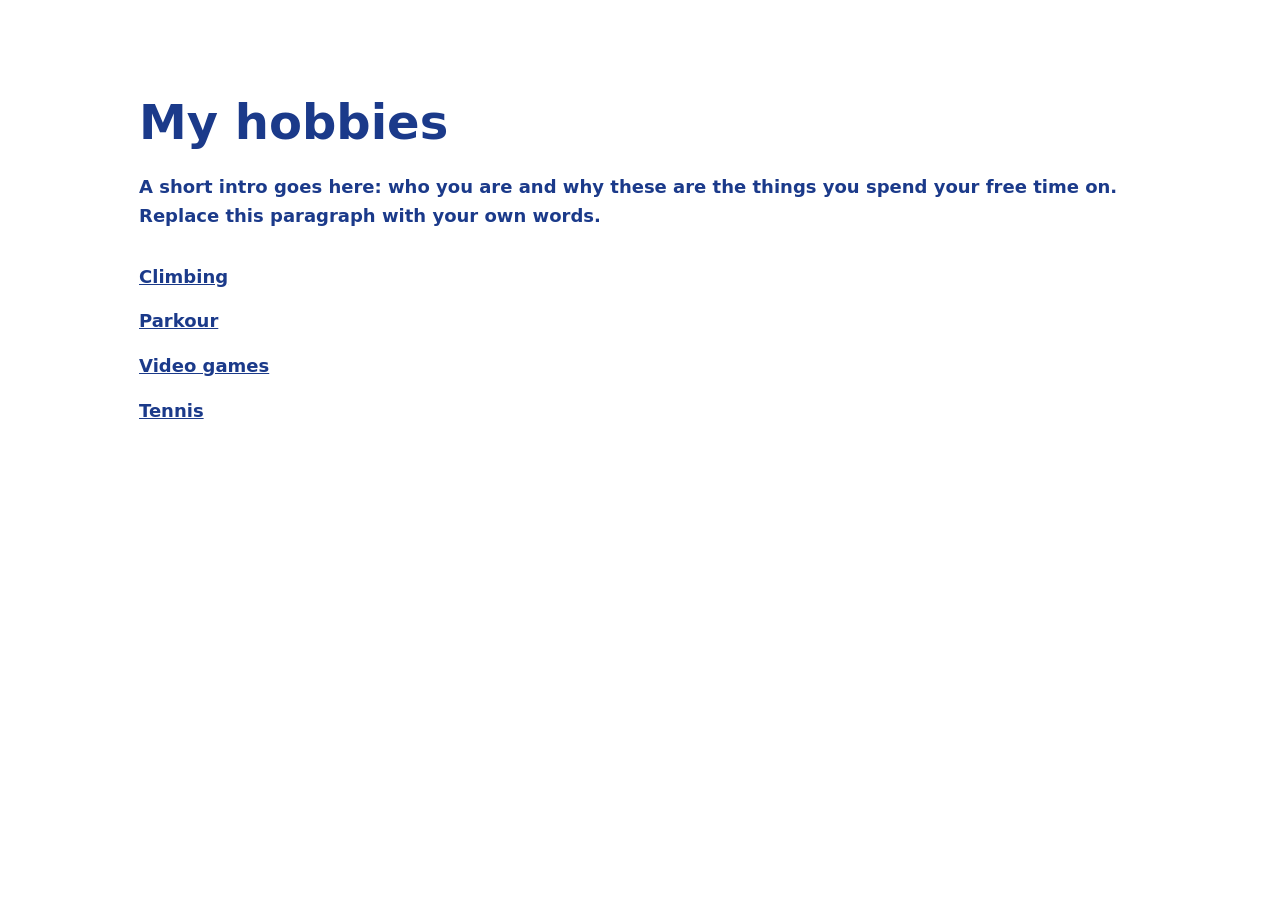
==== index.html @ b64b637e "Add per-hobby image folders and gallery.py Each hobby now has an images/<hobby>/ folder with a capti" ====
<!doctype html>
<html lang="en">
<head>
  <meta charset="utf-8">
  <meta name="viewport" content="width=device-width, initial-scale=1">
  <!-- Change this to your name or whatever you want the browser tab to say. -->
  <title>My hobbies</title>
  <link rel="stylesheet" href="style.css">
</head>
<body class="home">

  <h1>My hobbies</h1>

  <p>
    A short intro goes here: who you are and why these are the things you spend
    your free time on. Replace this paragraph with your own words.
  </p>

  <!--
    Each link goes to its own page. To add a hobby later, copy one of the hobby
    pages, then add another <li> here with its own thumb:<slug>:start/end markers.
    Thumbnails: drop photos into images/<slug>/ and run  python3 gallery.py
    It sets each thumbnail below to that hobby's hero image, rewriting only the
    text between the markers.
  -->
  <ul class="hobby-list">
    <li>
      <a href="climbing.html">
        <!-- thumb:climbing:start -->
        <!-- No photo yet. Add one to images/climbing/ and run python3 gallery.py -->
        <!-- thumb:climbing:end -->
        <span>Climbing</span>
      </a>
    </li>
    <li>
      <a href="parkour.html">
        <!-- thumb:parkour:start -->
        <!-- No photo yet. Add one to images/parkour/ and run python3 gallery.py -->
        <!-- thumb:parkour:end -->
        <span>Parkour</span>
      </a>
    </li>
    <li>
      <a href="video-games.html">
        <!-- thumb:video-games:start -->
        <!-- No photo yet. Add one to images/video-games/ and run python3 gallery.py -->
        <!-- thumb:video-games:end -->
        <span>Video games</span>
      </a>
    </li>
    <li>
      <a href="tennis.html">
        <!-- thumb:tennis:start -->
        <!-- No photo yet. Add one to images/tennis/ and run python3 gallery.py -->
        <!-- thumb:tennis:end -->
        <span>Tennis</span>
      </a>
    </li>
  </ul>

</body>
</html>
---- style.css ----
/* A deliberately small starting point.
   It exists to prove one thing: this file is loading.
   If you can see spacing and a readable line length, the path in index.html works.

   Delete all of it whenever you want. */

:root {
  /* Force a light page: this theme is white background, blue text, and should
     not follow a reader's dark mode setting. */
  color-scheme: light;

  /* The one blue used everywhere: dark enough to read as bold text on white. */
  --blue: #1b3a8a;
}

body {
  font-family: system-ui, -apple-system, "Segoe UI", Roboto, sans-serif;

  /* 65ch caps the line at about 65 characters. Long lines are genuinely hard
     to read, and this single rule does more for legibility than anything else
     in this file. */
  max-width: 65ch;

  margin: 0 auto;
  padding: 4rem 1.5rem;
  line-height: 1.6;
  font-size: 1.125rem;

  /* Blue-and-white theme. Every element inherits colour and weight from body,
     so this one place makes all the text bold blue on a white page. */
  background: #ffffff;
  color: var(--blue);
  font-weight: 700;
}

h1 {
  font-size: 3rem;
  line-height: 1.1;
  margin-bottom: 1.5rem;
  color: var(--blue);
}

p {
  margin-bottom: 1.5rem;
}

h2 {
  font-size: 1.6rem;
  line-height: 1.2;
  margin-top: 3rem;
  margin-bottom: 1rem;
  color: var(--blue);
}

/* Links stay the theme blue but keep their underline, so they read as links
   and not just more bold text. */
a {
  color: var(--blue);
  text-decoration: underline;
}

nav ul {
  list-style: none;
  padding: 0;
  margin: 0 0 1.5rem;
  display: flex;
  flex-wrap: wrap;
  gap: 0.5rem 1rem;
}

section {
  scroll-margin-top: 1.5rem;
}

/* The main page (index.html) carries class="home" and gets a wider column so the
   hobby list has room. Hobby pages keep the plain 65ch body for readable text. */
body.home {
  max-width: 80ch;
}

.hobby-list {
  list-style: none;
  padding: 0;
  margin: 2rem 0;
}

.hobby-list li {
  margin-bottom: 1rem;
}

/* Put the thumbnail and the hobby name on one line. */
.hobby-list a {
  display: flex;
  align-items: center;
  gap: 0.75rem;
}

/* Fix the thumbnail to a square box and crop to fill, so a photo of any shape
   still lines up with the others. */
.hobby-list img {
  width: 64px;
  height: 64px;
  object-fit: cover;
  border-radius: 6px;
}

/* The photo or video at the top of a hobby page: full column width, keeps its
   own aspect ratio. */
img.hero {
  width: 100%;
  height: auto;
  border-radius: 6px;
  margin: 0 0 1.5rem;
}

/* Photo grid on a hobby page. gallery.py fills the <ul class="gallery"> from the
   files in images/<hobby>/. auto-fill makes as many columns as fit, each at
   least 160px wide, so the grid reflows from one column on a phone to several on
   a laptop with no media query. */
.gallery {
  list-style: none;
  padding: 0;
  margin: 0 0 1.5rem;
  display: grid;
  grid-template-columns: repeat(auto-fill, minmax(160px, 1fr));
  gap: 8px;
}

/* Crop each photo to a uniform 4:3 cell instead of stretching it, so mixed
   portrait and landscape shots still line up. */
.gallery img {
  width: 100%;
  aspect-ratio: 4 / 3;
  object-fit: cover;
  border-radius: 6px;
}
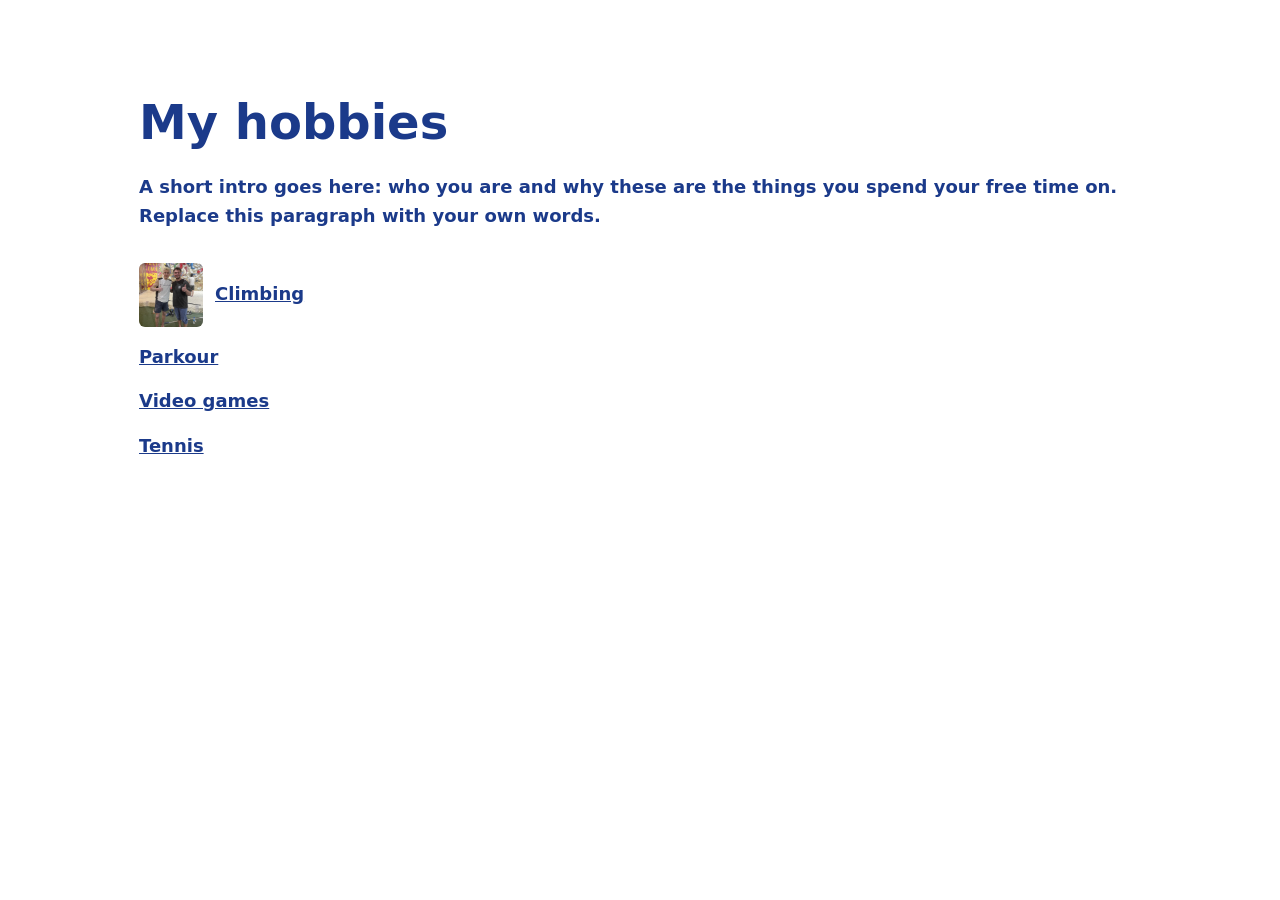
==== commit 1d9a88d9: "Drop hero image, add bottom media grid with video support Hobby pages now put the heading and descri" ====
--- a/index.html
+++ b/index.html
@@ -27,7 +27,7 @@
     <li>
       <a href="climbing.html">
         <!-- thumb:climbing:start -->
-        <!-- No photo yet. Add one to images/climbing/ and run python3 gallery.py -->
+        <img src="images/climbing/4B75F311-D1F3-4174-B4D2-8FD5E62AE08F_1_105_c.jpeg" alt="" width="64" height="64">
         <!-- thumb:climbing:end -->
         <span>Climbing</span>
       </a>
--- a/style.css
+++ b/style.css
@@ -104,13 +104,11 @@
   border-radius: 6px;
 }
 
-/* The photo or video at the top of a hobby page: full column width, keeps its
-   own aspect ratio. */
-img.hero {
-  width: 100%;
-  height: auto;
-  border-radius: 6px;
-  margin: 0 0 1.5rem;
+/* The page description under a hobby heading, from description.txt. Normal
+   weight so it reads as prose against the bold body text. */
+p.lead {
+  font-weight: 400;
+  margin-top: 0;
 }
 
 /* Photo grid on a hobby page. gallery.py fills the <ul class="gallery"> from the
@@ -126,11 +124,24 @@
   gap: 8px;
 }
 
-/* Crop each photo to a uniform 4:3 cell instead of stretching it, so mixed
-   portrait and landscape shots still line up. */
-.gallery img {
+.gallery figure {
+  margin: 0;
+}
+
+/* Crop each photo (and size each video) to a uniform 4:3 cell instead of
+   stretching it, so mixed portrait and landscape shots still line up. */
+.gallery img,
+.gallery video {
   width: 100%;
   aspect-ratio: 4 / 3;
   object-fit: cover;
   border-radius: 6px;
 }
+
+/* The visible caption under a photo, taken from captions.txt. Lighter than the
+   bold body text so it reads as a caption. */
+figcaption {
+  margin-top: 0.4rem;
+  font-size: 0.9rem;
+  font-weight: 400;
+}
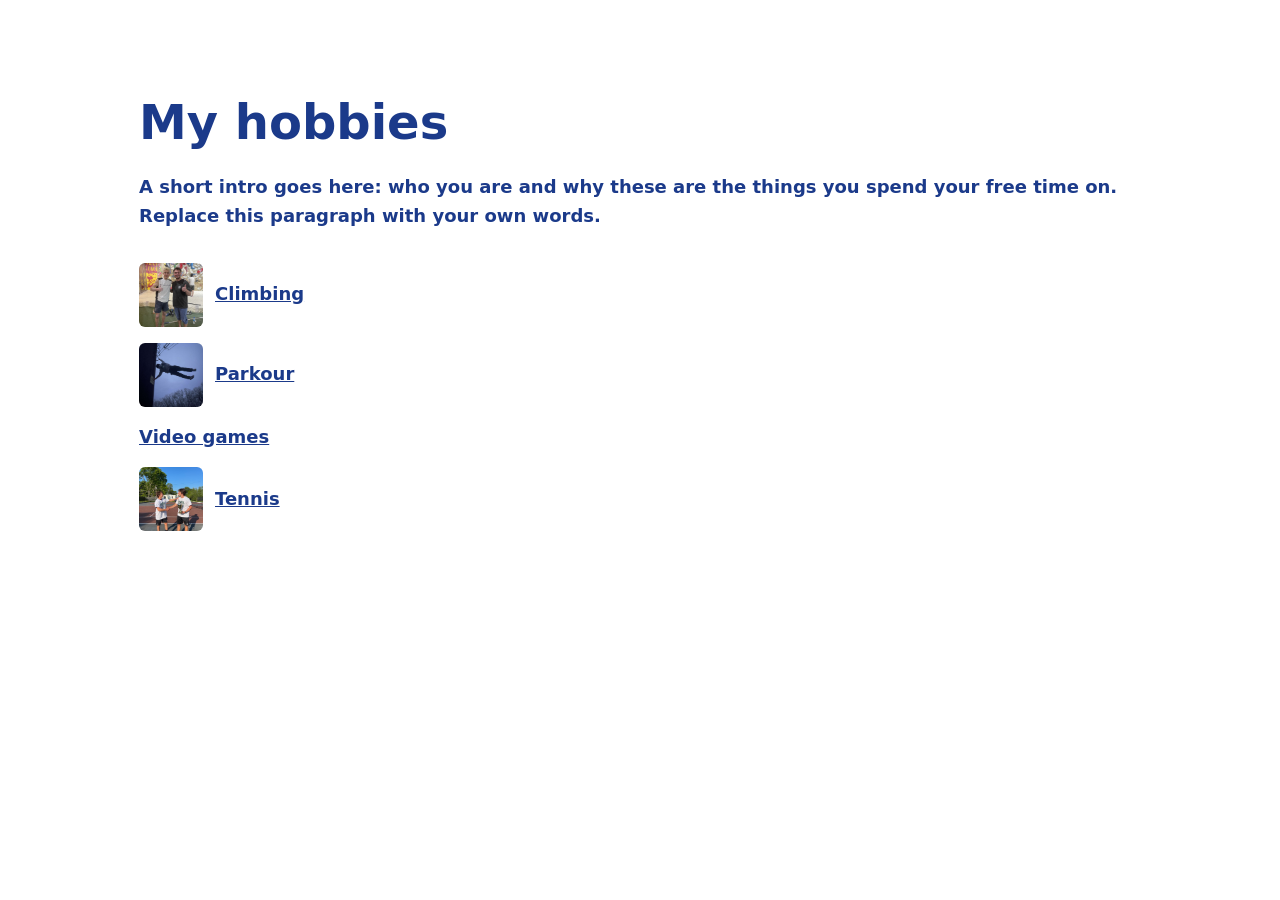
==== commit 6f38428f: "Add climbing, parkour, and tennis photos with captions Removed a few Live Photo stills that were mea" ====
--- a/index.html
+++ b/index.html
@@ -35,7 +35,7 @@
     <li>
       <a href="parkour.html">
         <!-- thumb:parkour:start -->
-        <!-- No photo yet. Add one to images/parkour/ and run python3 gallery.py -->
+        <img src="images/parkour/1C128B1F-F867-4D78-88D9-0C15EFFFE378_1_105_c.jpeg" alt="" width="64" height="64">
         <!-- thumb:parkour:end -->
         <span>Parkour</span>
       </a>
@@ -51,7 +51,7 @@
     <li>
       <a href="tennis.html">
         <!-- thumb:tennis:start -->
-        <!-- No photo yet. Add one to images/tennis/ and run python3 gallery.py -->
+        <img src="images/tennis/4D24DFF3-EE78-402B-95DF-A4790E849CC2_4_5005_c.jpeg" alt="" width="64" height="64">
         <!-- thumb:tennis:end -->
         <span>Tennis</span>
       </a>
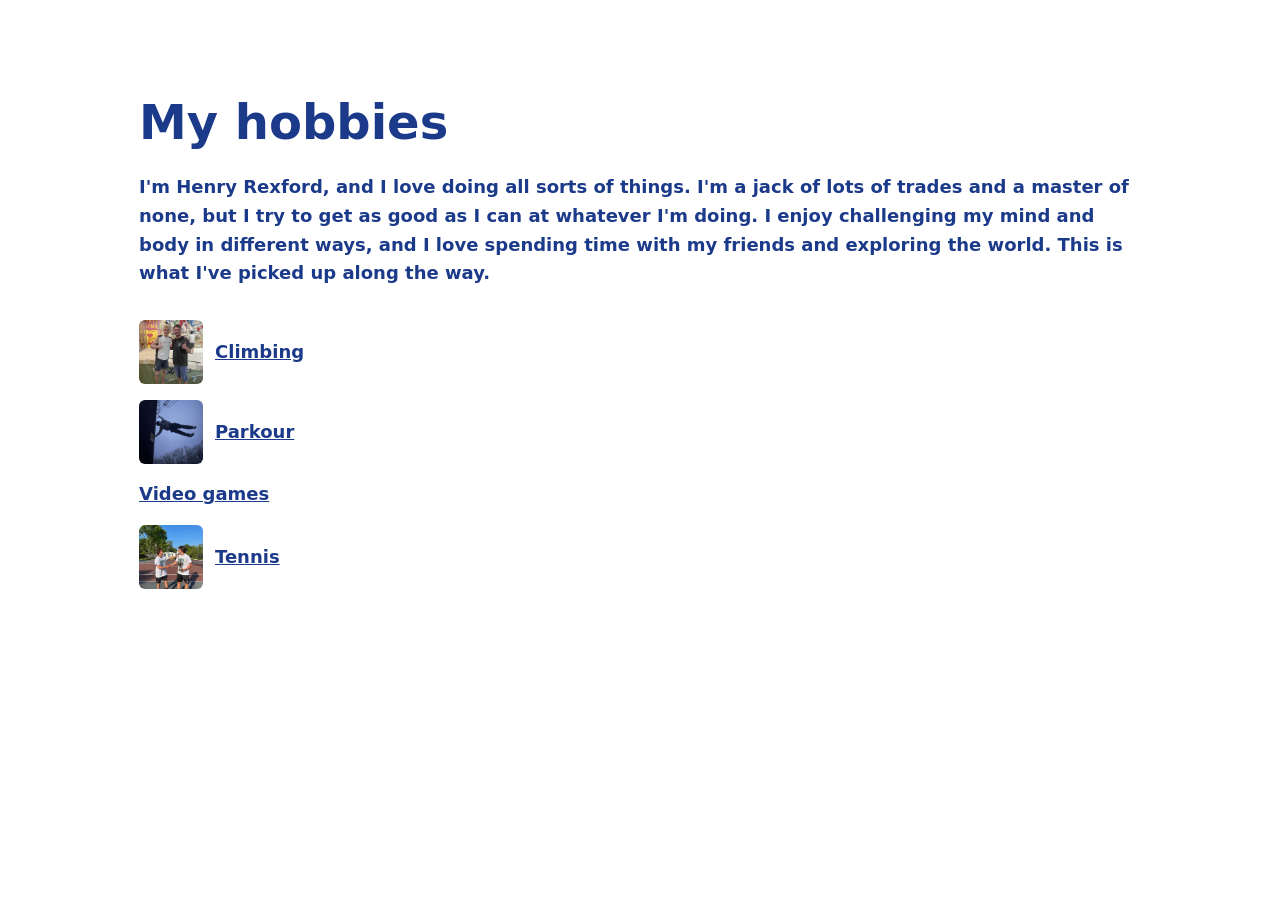
==== commit 5c386641: "Write the home page intro and the four hobby descriptions" ====
--- a/index.html
+++ b/index.html
@@ -12,8 +12,11 @@
   <h1>My hobbies</h1>
 
   <p>
-    A short intro goes here: who you are and why these are the things you spend
-    your free time on. Replace this paragraph with your own words.
+    I'm Henry Rexford, and I love doing all sorts of things. I'm a jack of lots
+    of trades and a master of none, but I try to get as good as I can at
+    whatever I'm doing. I enjoy challenging my mind and body in different ways,
+    and I love spending time with my friends and exploring the world. This is
+    what I've picked up along the way.
   </p>
 
   <!--
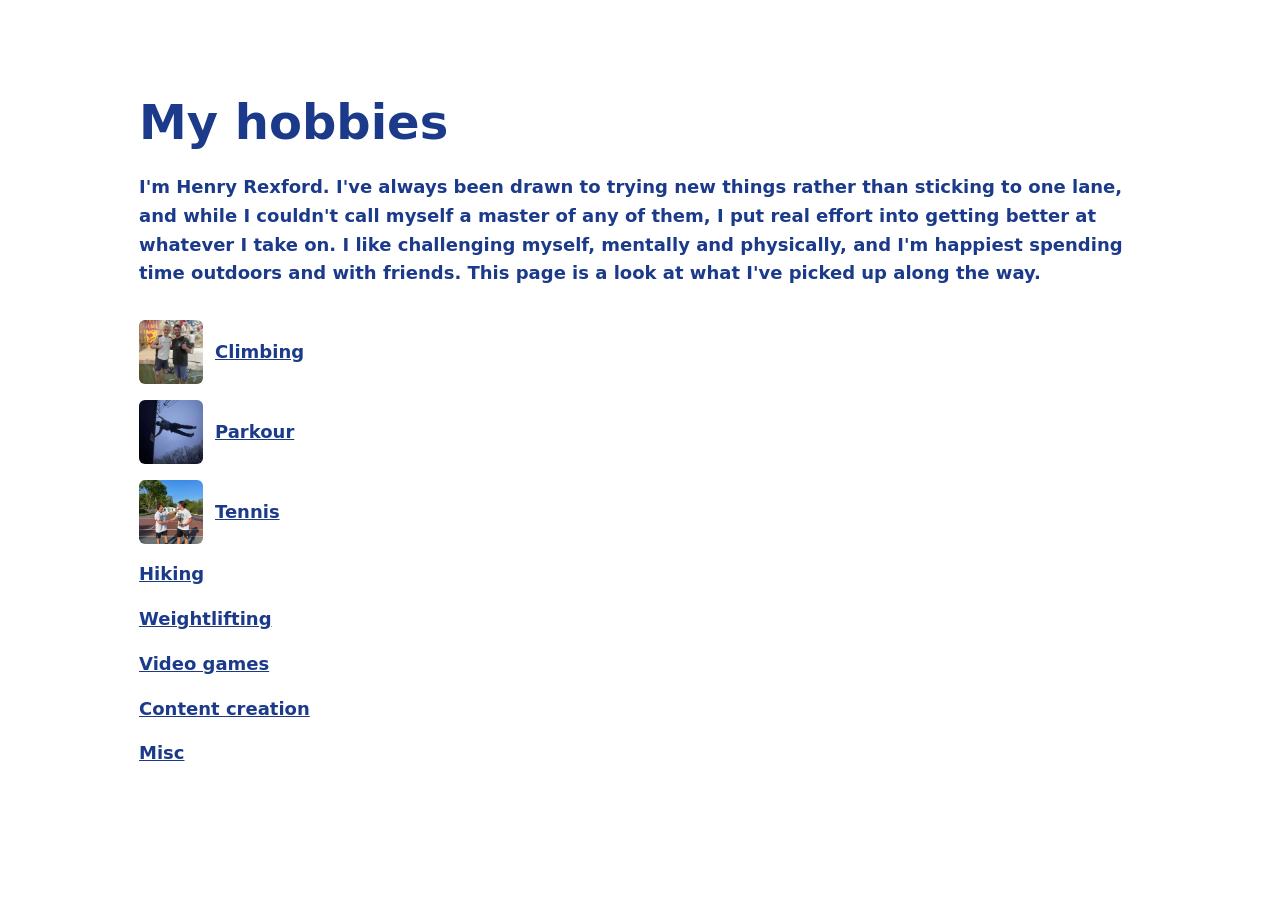
==== commit cb151482: "Add hiking, weightlifting, content creation, and misc pages Also reworded the existing hobby descrip" ====
--- a/index.html
+++ b/index.html
@@ -12,11 +12,12 @@
   <h1>My hobbies</h1>
 
   <p>
-    I'm Henry Rexford, and I love doing all sorts of things. I'm a jack of lots
-    of trades and a master of none, but I try to get as good as I can at
-    whatever I'm doing. I enjoy challenging my mind and body in different ways,
-    and I love spending time with my friends and exploring the world. This is
-    what I've picked up along the way.
+    I'm Henry Rexford. I've always been drawn to trying new things rather than
+    sticking to one lane, and while I couldn't call myself a master of any of
+    them, I put real effort into getting better at whatever I take on. I like
+    challenging myself, mentally and physically, and I'm happiest spending time
+    outdoors and with friends. This page is a look at what I've picked up along
+    the way.
   </p>
 
   <!--
@@ -44,6 +45,30 @@
       </a>
     </li>
     <li>
+      <a href="tennis.html">
+        <!-- thumb:tennis:start -->
+        <img src="images/tennis/4D24DFF3-EE78-402B-95DF-A4790E849CC2_4_5005_c.jpeg" alt="" width="64" height="64">
+        <!-- thumb:tennis:end -->
+        <span>Tennis</span>
+      </a>
+    </li>
+    <li>
+      <a href="hiking.html">
+        <!-- thumb:hiking:start -->
+        <!-- No photo yet. Add one to images/hiking/ and run python3 gallery.py -->
+        <!-- thumb:hiking:end -->
+        <span>Hiking</span>
+      </a>
+    </li>
+    <li>
+      <a href="weightlifting.html">
+        <!-- thumb:weightlifting:start -->
+        <!-- No photo yet. Add one to images/weightlifting/ and run python3 gallery.py -->
+        <!-- thumb:weightlifting:end -->
+        <span>Weightlifting</span>
+      </a>
+    </li>
+    <li>
       <a href="video-games.html">
         <!-- thumb:video-games:start -->
         <!-- No photo yet. Add one to images/video-games/ and run python3 gallery.py -->
@@ -52,11 +77,19 @@
       </a>
     </li>
     <li>
-      <a href="tennis.html">
-        <!-- thumb:tennis:start -->
-        <img src="images/tennis/4D24DFF3-EE78-402B-95DF-A4790E849CC2_4_5005_c.jpeg" alt="" width="64" height="64">
-        <!-- thumb:tennis:end -->
-        <span>Tennis</span>
+      <a href="content-creation.html">
+        <!-- thumb:content-creation:start -->
+        <!-- No photo yet. Add one to images/content-creation/ and run python3 gallery.py -->
+        <!-- thumb:content-creation:end -->
+        <span>Content creation</span>
+      </a>
+    </li>
+    <li>
+      <a href="misc.html">
+        <!-- thumb:misc:start -->
+        <!-- No photo yet. Add one to images/misc/ and run python3 gallery.py -->
+        <!-- thumb:misc:end -->
+        <span>Misc</span>
       </a>
     </li>
   </ul>
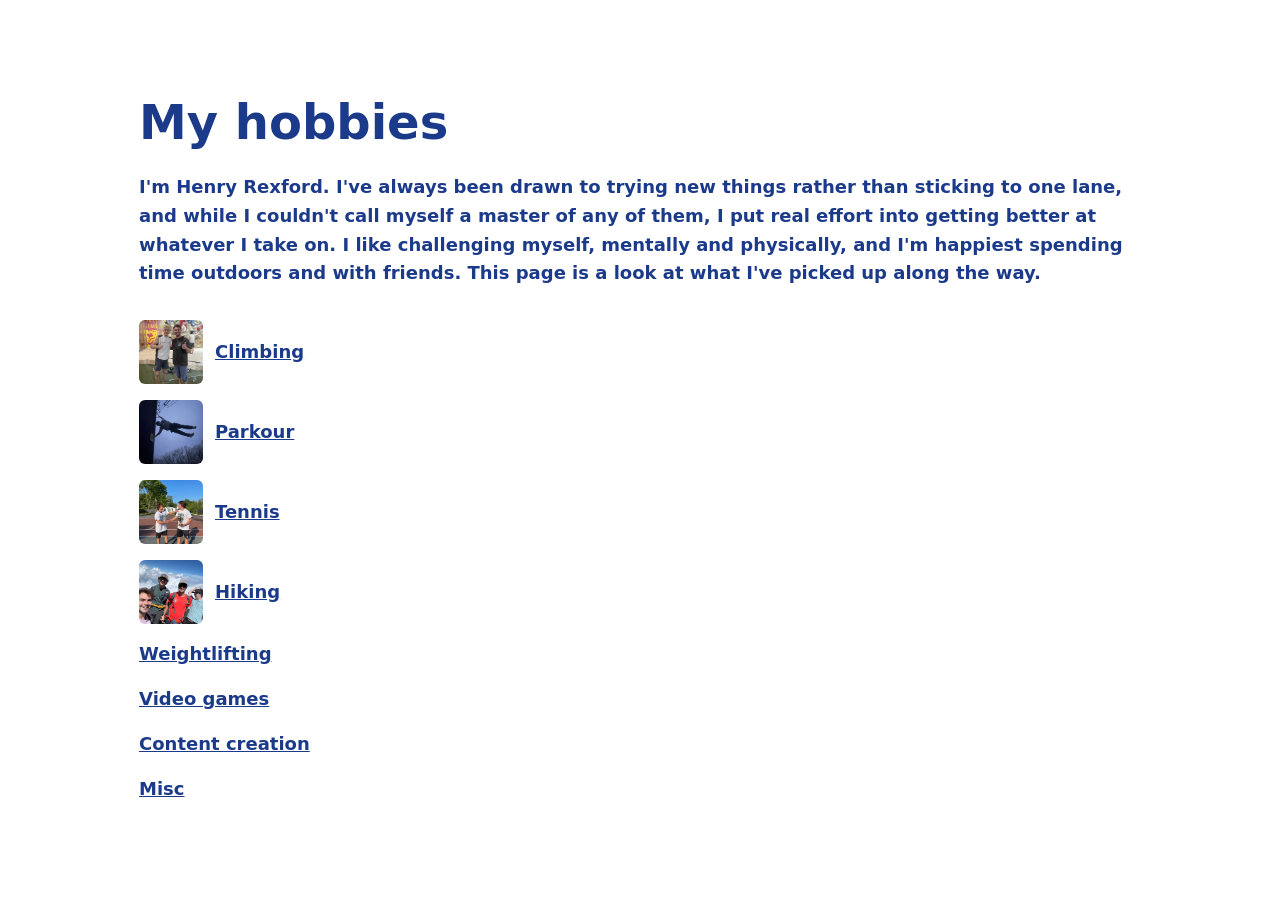
==== commit 8af9f95d: "Replace the photo grid with a one-at-a-time carousel Each hobby page now shows one photo or video at" ====
--- a/index.html
+++ b/index.html
@@ -55,7 +55,7 @@
     <li>
       <a href="hiking.html">
         <!-- thumb:hiking:start -->
-        <!-- No photo yet. Add one to images/hiking/ and run python3 gallery.py -->
+        <img src="images/hiking/IMG_1346.JPG" alt="" width="64" height="64">
         <!-- thumb:hiking:end -->
         <span>Hiking</span>
       </a>
--- a/style.css
+++ b/style.css
@@ -111,37 +111,72 @@
   margin-top: 0;
 }
 
-/* Photo grid on a hobby page. gallery.py fills the <ul class="gallery"> from the
-   files in images/<hobby>/. auto-fill makes as many columns as fit, each at
-   least 160px wide, so the grid reflows from one column on a phone to several on
-   a laptop with no media query. */
-.gallery {
-  list-style: none;
-  padding: 0;
+/* One-at-a-time photo/video viewer on a hobby page. gallery.py fills the
+   .carousel div with one <figure class="carousel-slide"> per file; all but the
+   first start with the hidden attribute, and carousel.js shows one slide at a
+   time as the prev/next buttons are clicked. */
+.carousel {
+  position: relative;
   margin: 0 0 1.5rem;
-  display: grid;
-  grid-template-columns: repeat(auto-fill, minmax(160px, 1fr));
-  gap: 8px;
 }
 
-.gallery figure {
+.carousel-slide {
   margin: 0;
 }
 
-/* Crop each photo (and size each video) to a uniform 4:3 cell instead of
-   stretching it, so mixed portrait and landscape shots still line up. */
-.gallery img,
-.gallery video {
+/* Fixed height, same for every photo or video, so a tall portrait shot still
+   leaves the caption, arrows, and counter visible without scrolling.
+   object-fit: contain shows the whole photo with no cropping, which can
+   letterbox a portrait shot (empty space left/right); carousel.js measures
+   that gap after each slide loads and moves the arrows in to sit flush
+   against the actual visible photo instead of the outer box. */
+.carousel-slide img,
+.carousel-slide video {
   width: 100%;
-  aspect-ratio: 4 / 3;
-  object-fit: cover;
+  height: 50vh;
+  object-fit: contain;
   border-radius: 6px;
+  display: block;
+}
+
+/* Round prev/next buttons, overlaid on the sides of the image. */
+.carousel-prev,
+.carousel-next {
+  position: absolute;
+  top: 45%;
+  transform: translateY(-50%);
+  width: 2.5rem;
+  height: 2.5rem;
+  border-radius: 50%;
+  border: 2px solid var(--blue);
+  background: rgba(255, 255, 255, 0.85);
+  color: var(--blue);
+  font-weight: 700;
+  font-size: 1.25rem;
+  line-height: 1;
+  cursor: pointer;
+}
+
+.carousel-prev {
+  left: 0.5rem;
+}
+
+.carousel-next {
+  right: 0.5rem;
+}
+
+.carousel-counter {
+  margin: 0.5rem 0 0;
+  text-align: left;
+  font-size: 0.9rem;
+  font-weight: 400;
 }
 
 /* The visible caption under a photo, taken from captions.txt. Lighter than the
    bold body text so it reads as a caption. */
 figcaption {
-  margin-top: 0.4rem;
-  font-size: 0.9rem;
+  margin-top: 0.5rem;
+  text-align: center;
+  font-size: 1.15rem;
   font-weight: 400;
 }
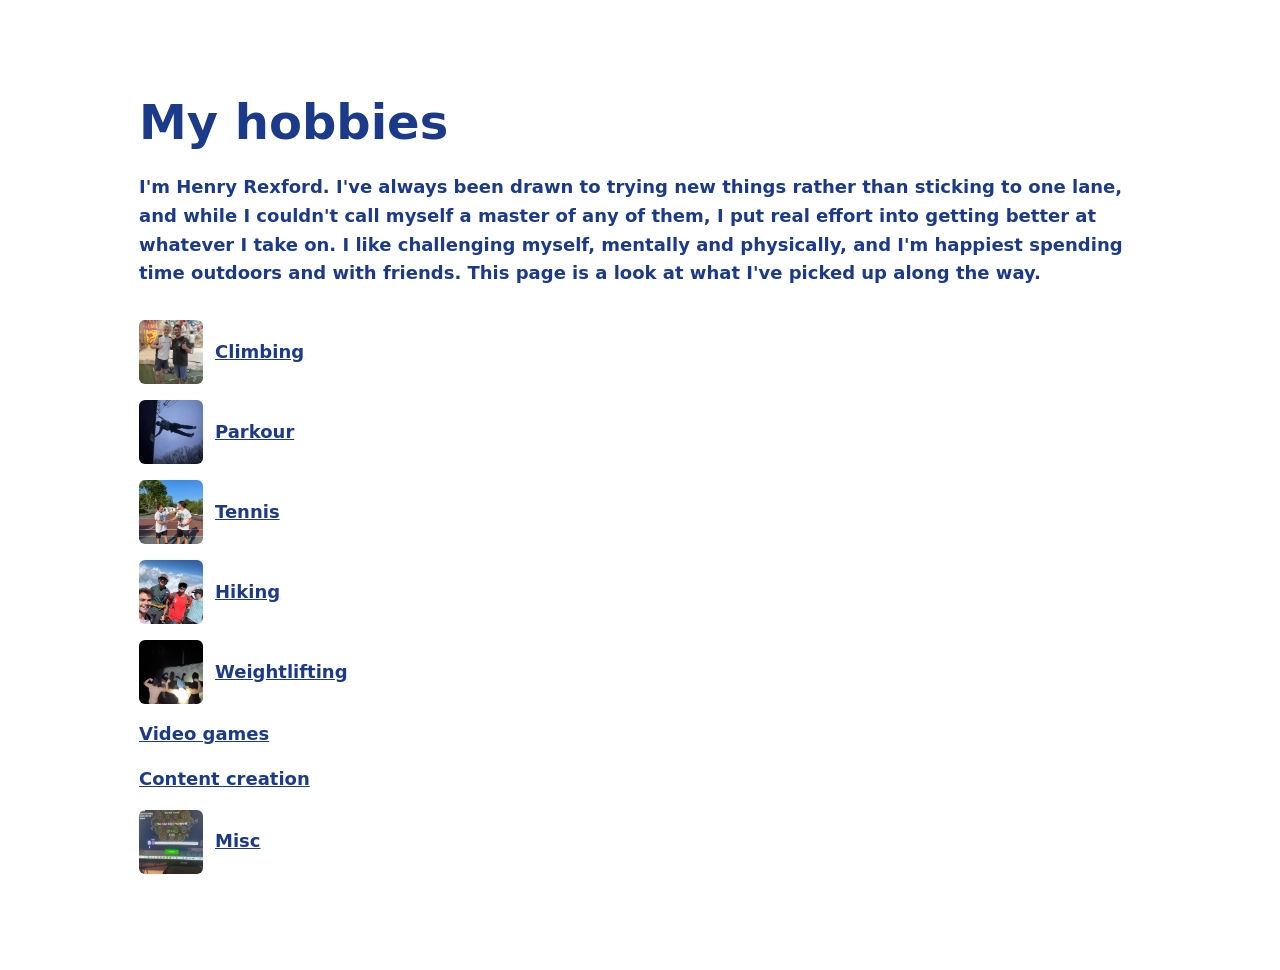
==== commit a635cd17: "Add new parkour, weightlifting, and misc media with captions Remux new .MOV videos to .mp4 (lossless" ====
--- a/index.html
+++ b/index.html
@@ -63,7 +63,7 @@
     <li>
       <a href="weightlifting.html">
         <!-- thumb:weightlifting:start -->
-        <!-- No photo yet. Add one to images/weightlifting/ and run python3 gallery.py -->
+        <img src="images/weightlifting/2F49F464-C95E-4401-B8A2-65BAB7D6A27F_1_105_c.jpeg" alt="" width="64" height="64">
         <!-- thumb:weightlifting:end -->
         <span>Weightlifting</span>
       </a>
@@ -87,7 +87,7 @@
     <li>
       <a href="misc.html">
         <!-- thumb:misc:start -->
-        <!-- No photo yet. Add one to images/misc/ and run python3 gallery.py -->
+        <img src="images/misc/IMG_1250.JPG" alt="" width="64" height="64">
         <!-- thumb:misc:end -->
         <span>Misc</span>
       </a>
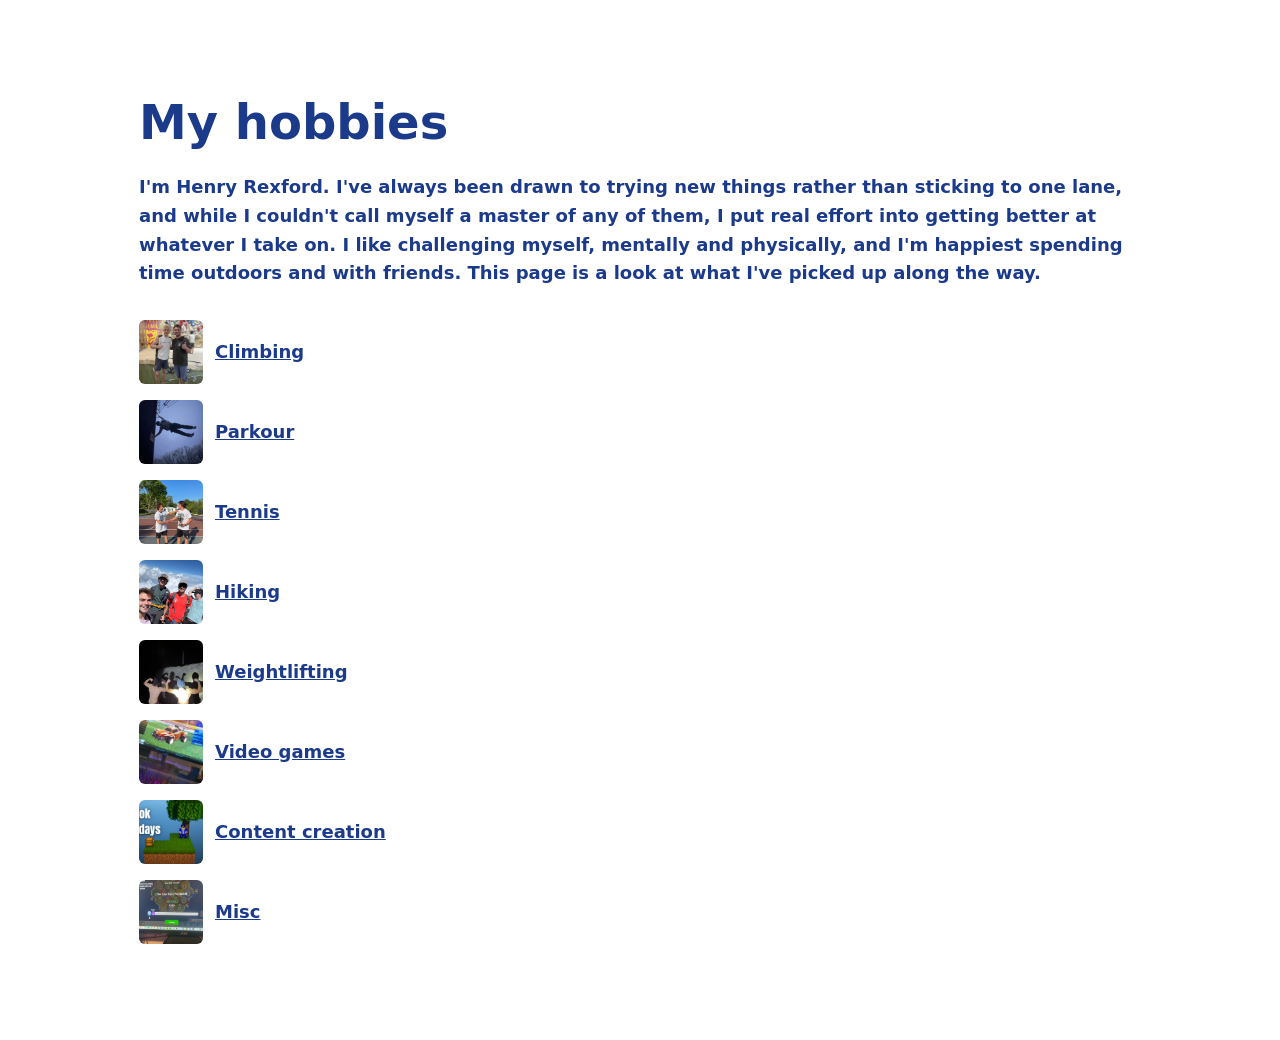
==== commit 2b65bdc7: "Add new tennis, video-games, misc, and content-creation media with captions Also adds the content-cr" ====
--- a/index.html
+++ b/index.html
@@ -71,7 +71,7 @@
     <li>
       <a href="video-games.html">
         <!-- thumb:video-games:start -->
-        <!-- No photo yet. Add one to images/video-games/ and run python3 gallery.py -->
+        <img src="images/video-games/IMG_1580.JPG" alt="" width="64" height="64">
         <!-- thumb:video-games:end -->
         <span>Video games</span>
       </a>
@@ -79,7 +79,7 @@
     <li>
       <a href="content-creation.html">
         <!-- thumb:content-creation:start -->
-        <!-- No photo yet. Add one to images/content-creation/ and run python3 gallery.py -->
+        <img src="images/content-creation/Copy of ONE BLOCK.png" alt="" width="64" height="64">
         <!-- thumb:content-creation:end -->
         <span>Content creation</span>
       </a>
